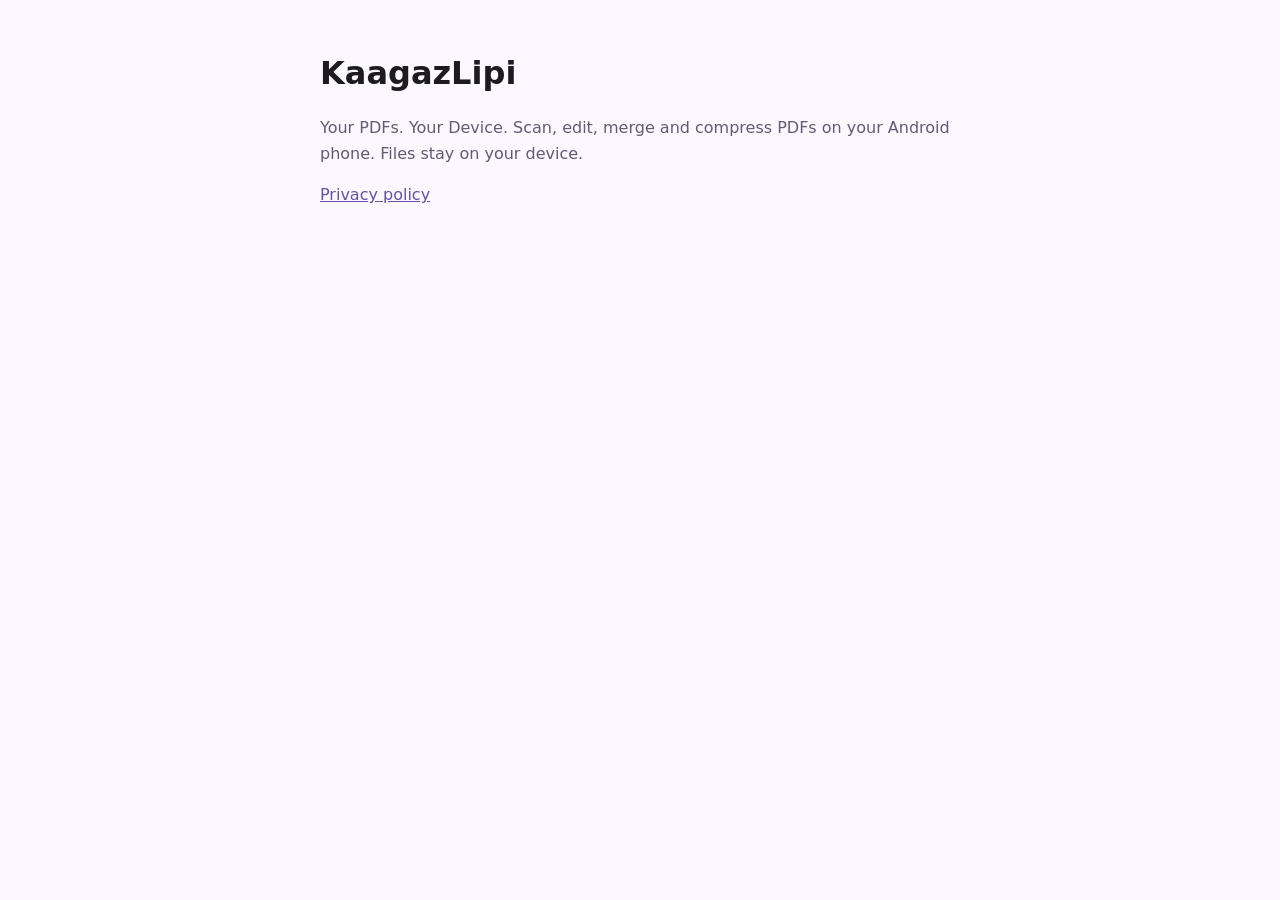
==== index.html @ 033e99c7 "KaagazLipi site: home page and privacy policy Co-Authored-By: Claude Opus 5.5 <noreply@anthropic.com" ====
<!doctype html>
<html lang="en">
<head>
<meta charset="utf-8">
<meta name="viewport" content="width=device-width, initial-scale=1">
<title>KaagazLipi</title>
<style>
  :root { color-scheme: light dark; --bg:#fbf8ff; --fg:#1d1b20; --muted:#625b71; --accent:#6750a4; }
  @media (prefers-color-scheme: dark) { :root { --bg:#141218; --fg:#e6e0e9; --muted:#cac4d0; --accent:#d0bcff; } }
  body { margin:0; background:var(--bg); color:var(--fg); font:16px/1.6 system-ui, sans-serif; }
  main { max-width:640px; margin:0 auto; padding:48px 16px; }
  h1 { margin:0 0 4px; } p { color:var(--muted); } a { color:var(--accent); }
</style>
</head>
<body>
<main>
  <h1>KaagazLipi</h1>
  <p>Your PDFs. Your Device. Scan, edit, merge and compress PDFs on your Android phone. Files stay on your device.</p>
  <p><a href="privacy-policy.html">Privacy policy</a></p>
</main>
</body>
</html>
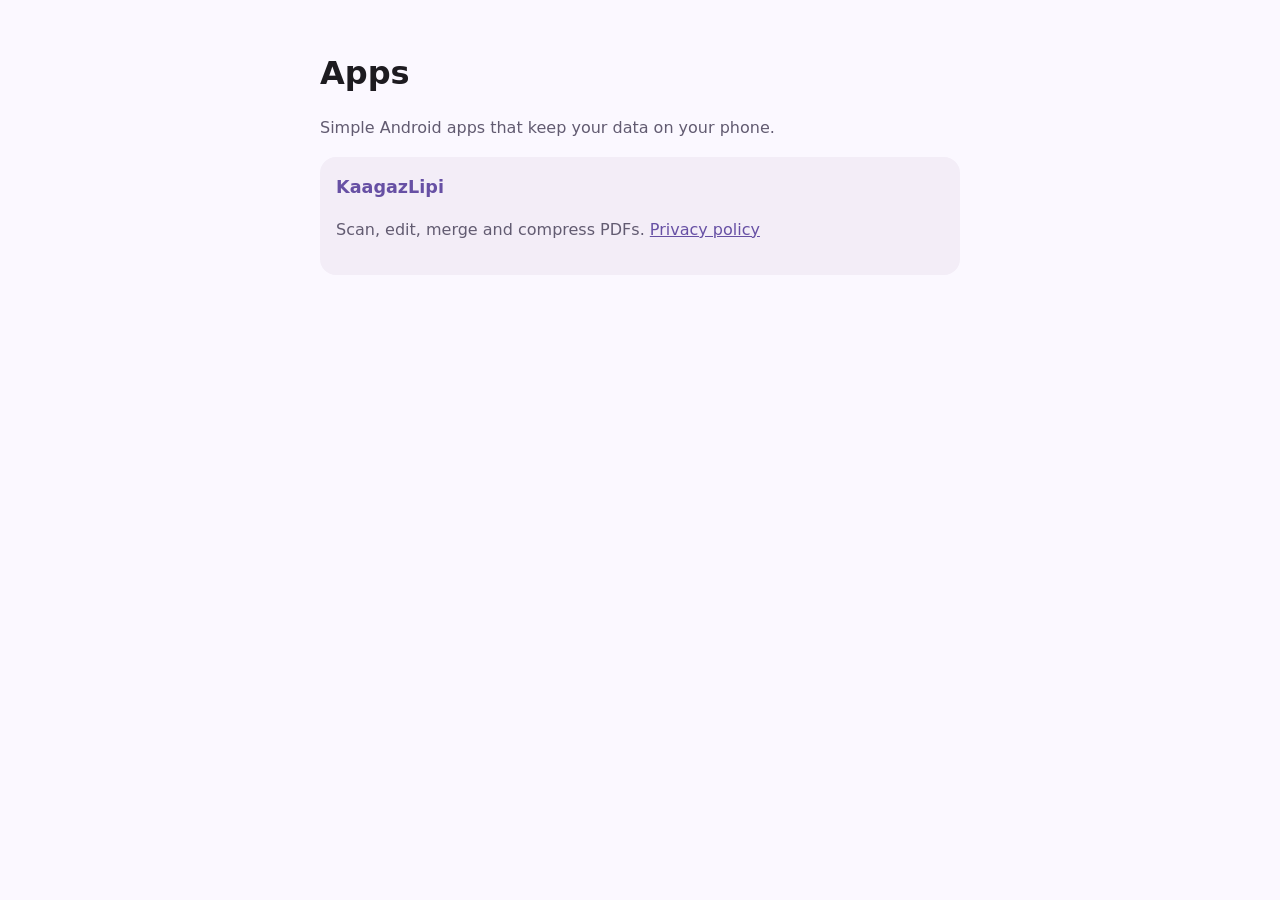
==== commit 5b86b6d0: "One developer site for all apps; KaagazLipi under /kaagazlipi/ Co-Authored-By: Claude Opus 5.5 <nore" ====
--- a/index.html
+++ b/index.html
@@ -3,20 +3,20 @@
 <head>
 <meta charset="utf-8">
 <meta name="viewport" content="width=device-width, initial-scale=1">
-<title>KaagazLipi</title>
-<style>
-  :root { color-scheme: light dark; --bg:#fbf8ff; --fg:#1d1b20; --muted:#625b71; --accent:#6750a4; }
-  @media (prefers-color-scheme: dark) { :root { --bg:#141218; --fg:#e6e0e9; --muted:#cac4d0; --accent:#d0bcff; } }
-  body { margin:0; background:var(--bg); color:var(--fg); font:16px/1.6 system-ui, sans-serif; }
-  main { max-width:640px; margin:0 auto; padding:48px 16px; }
-  h1 { margin:0 0 4px; } p { color:var(--muted); } a { color:var(--accent); }
-</style>
+<title>Apps</title>
+<link rel="stylesheet" href="style.css">
 </head>
 <body>
 <main>
-  <h1>KaagazLipi</h1>
-  <p>Your PDFs. Your Device. Scan, edit, merge and compress PDFs on your Android phone. Files stay on your device.</p>
-  <p><a href="privacy-policy.html">Privacy policy</a></p>
+  <h1>Apps</h1>
+  <p>Simple Android apps that keep your data on your phone.</p>
+  <ul class="apps">
+    <!-- Add one <li> per app; each app gets its own folder with index.html and privacy-policy.html. -->
+    <li>
+      <a class="name" href="kaagazlipi/">KaagazLipi</a>
+      <p>Scan, edit, merge and compress PDFs. <a href="kaagazlipi/privacy-policy.html">Privacy policy</a></p>
+    </li>
+  </ul>
 </main>
 </body>
 </html>
--- a/style.css
+++ b/style.css
@@ -0,0 +1,8 @@
+:root { color-scheme: light dark; --bg:#fbf8ff; --fg:#1d1b20; --muted:#625b71; --accent:#6750a4; --card:#f3edf7; }
+@media (prefers-color-scheme: dark) { :root { --bg:#141218; --fg:#e6e0e9; --muted:#cac4d0; --accent:#d0bcff; --card:#211f26; } }
+body { margin:0; background:var(--bg); color:var(--fg); font:16px/1.6 system-ui, sans-serif; }
+main { max-width:640px; margin:0 auto; padding:48px 16px; }
+h1 { margin:0 0 4px; } p { color:var(--muted); } a { color:var(--accent); }
+ul.apps { list-style:none; padding:0; }
+ul.apps li { background:var(--card); border-radius:16px; padding:16px; margin:12px 0; }
+ul.apps a.name { font-weight:600; font-size:1.1em; text-decoration:none; }
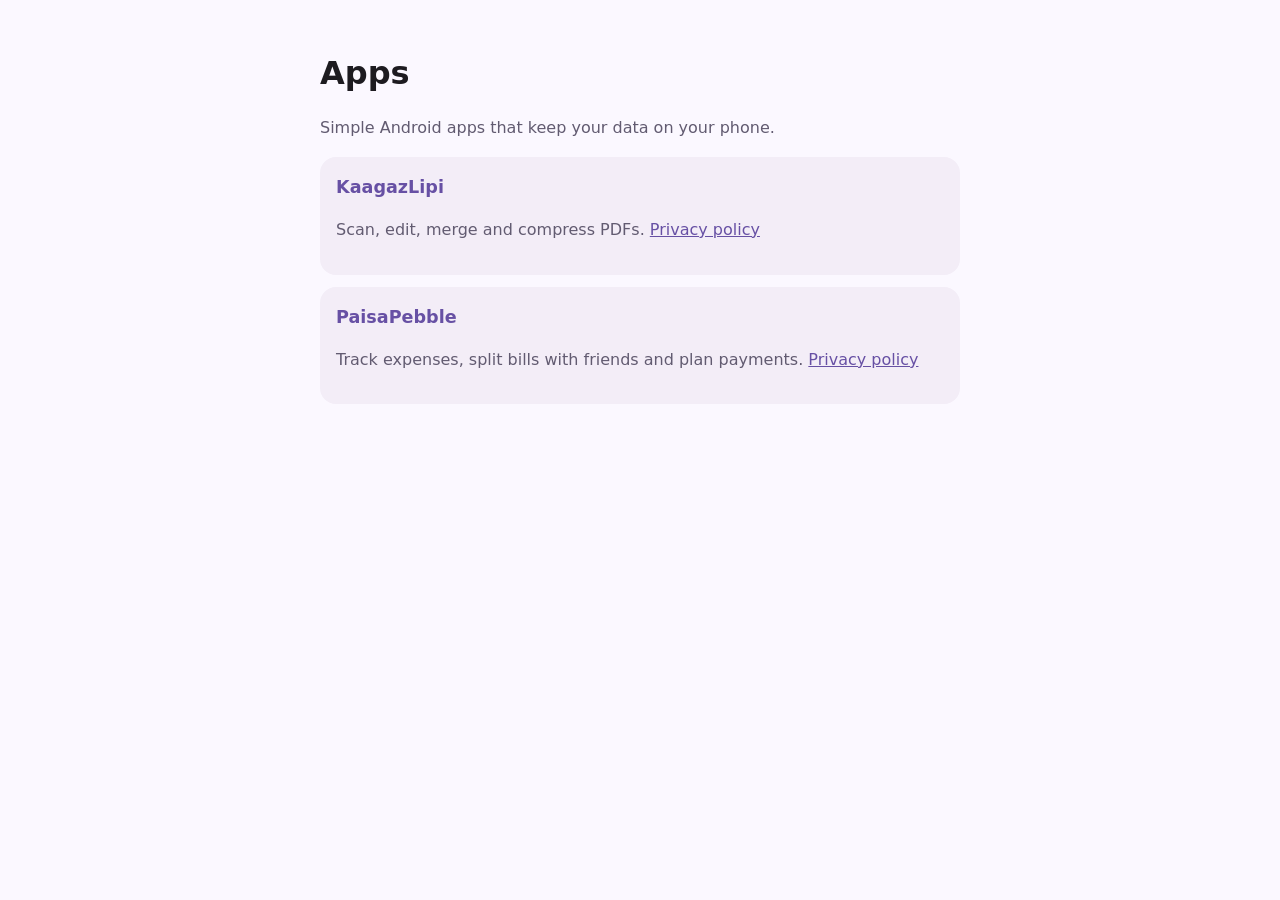
==== commit 3e8bea6a: "Add PaisaPebble: home, privacy policy, account deletion Co-Authored-By: Claude Opus 5.5 <noreply@ant" ====
--- a/index.html
+++ b/index.html
@@ -16,6 +16,10 @@
       <a class="name" href="kaagazlipi/">KaagazLipi</a>
       <p>Scan, edit, merge and compress PDFs. <a href="kaagazlipi/privacy-policy.html">Privacy policy</a></p>
     </li>
+    <li>
+      <a class="name" href="paisapebble/">PaisaPebble</a>
+      <p>Track expenses, split bills with friends and plan payments. <a href="paisapebble/privacy-policy.html">Privacy policy</a></p>
+    </li>
   </ul>
 </main>
 </body>
